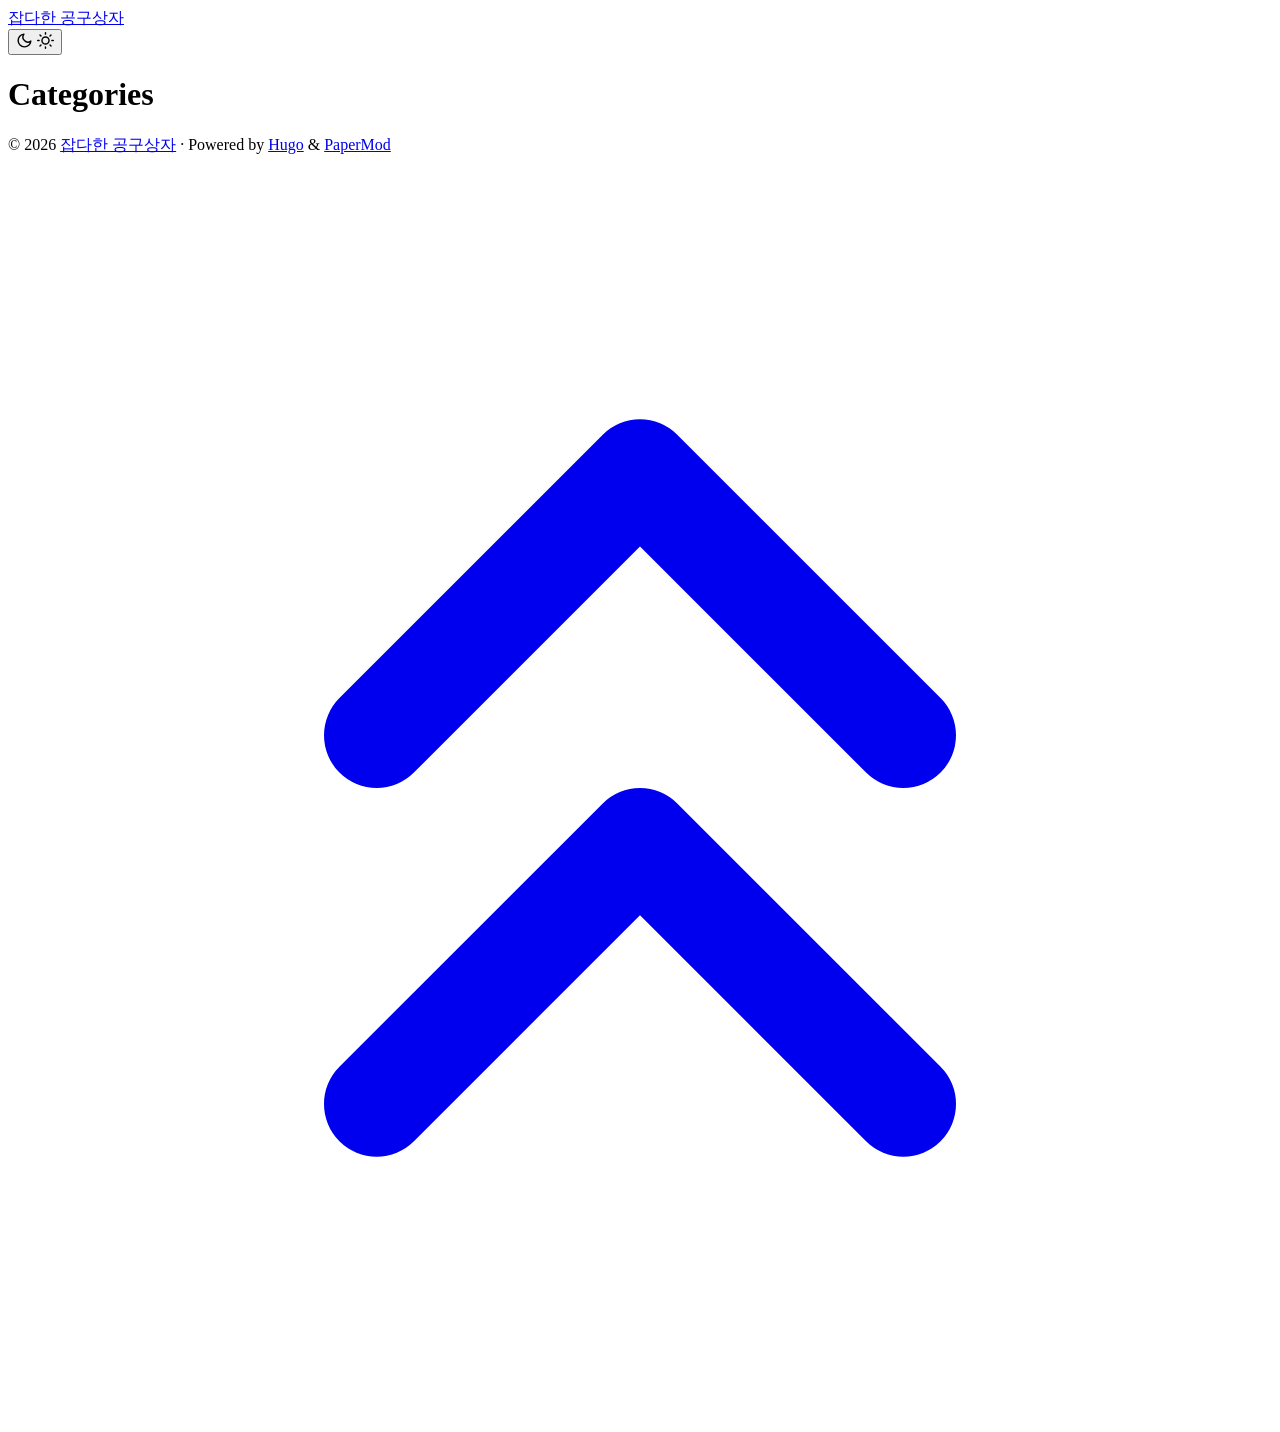
==== public/categories/index.html @ 14069aff "init blog" ====
<!DOCTYPE html>
<html lang="en" dir="auto" data-theme="auto">

<head><script src="/livereload.js?mindelay=10&amp;v=2&amp;port=1313&amp;path=livereload" data-no-instant defer></script><meta charset="utf-8">
<meta http-equiv="X-UA-Compatible" content="IE=edge">
<meta name="viewport" content="width=device-width, initial-scale=1, shrink-to-fit=no">
<meta name="robots" content="noindex, nofollow">
<title>Categories | 잡다한 공구상자</title>
<meta name="keywords" content="">
<meta name="description" content="">
<meta name="author" content="">
<link rel="canonical" href="http://localhost:1313/categories/">
<link crossorigin="anonymous" href="/assets/css/stylesheet.95ae6e9689bd0037456375629f411acbf8ed76e0e9a7599900ad281f9526dee6.css" integrity="sha256-la5ulom9ADdFY3Vin0Eay/jtduDpp1mZAK0oH5Um3uY=" rel="preload stylesheet" as="style">
<link rel="icon" href="http://localhost:1313/favicon.ico">
<link rel="icon" type="image/png" sizes="16x16" href="http://localhost:1313/favicon-16x16.png">
<link rel="icon" type="image/png" sizes="32x32" href="http://localhost:1313/favicon-32x32.png">
<link rel="apple-touch-icon" href="http://localhost:1313/apple-touch-icon.png">
<link rel="mask-icon" href="http://localhost:1313/safari-pinned-tab.svg">
<meta name="theme-color" content="#2e2e33">
<meta name="msapplication-TileColor" content="#2e2e33">
<link rel="alternate" type="application/rss+xml" href="http://localhost:1313/categories/index.xml" title="rss">
<link rel="alternate" hreflang="en" href="http://localhost:1313/categories/">
<noscript>
    <style>
        #theme-toggle,
        .top-link {
            display: none;
        }

    </style>
    <style>
        @media (prefers-color-scheme: dark) {
            :root {
                --theme: rgb(29, 30, 32);
                --entry: rgb(46, 46, 51);
                --primary: rgb(218, 218, 219);
                --secondary: rgb(155, 156, 157);
                --tertiary: rgb(65, 66, 68);
                --content: rgb(196, 196, 197);
                --code-block-bg: rgb(46, 46, 51);
                --code-bg: rgb(55, 56, 62);
                --border: rgb(51, 51, 51);
                color-scheme: dark;
            }

            .list {
                background: var(--theme);
            }

            .toc {
                background: var(--entry);
            }
        }

    </style>
</noscript>
<script>
    if (localStorage.getItem("pref-theme") === "dark") {
        document.querySelector("html").dataset.theme = 'dark';
    } else if (localStorage.getItem("pref-theme") === "light") {
       document.querySelector("html").dataset.theme = 'light';
    } else if (window.matchMedia('(prefers-color-scheme: dark)').matches) {
        document.querySelector("html").dataset.theme = 'dark';
    } else {
        document.querySelector("html").dataset.theme = 'light';
    }

</script>
</head>
<body class="list" id="top">
    <header class="header">
    <nav class="header-nav">
        <div class="logo">
            <a href="http://localhost:1313/" accesskey="h" title="잡다한 공구상자 (Alt + H)">잡다한 공구상자</a>
            <div class="logo-switches">
                <button id="theme-toggle" class="theme-toggle" accesskey="t" title="(Alt + T)" aria-label="Toggle theme">
                    <svg class="moon" xmlns="http://www.w3.org/2000/svg" width="17" height="17" viewBox="0 0 24 24"
                        fill="none" stroke="currentColor" stroke-width="2" stroke-linecap="round"
                        stroke-linejoin="round">
                        <path d="M21 12.79A9 9 0 1 1 11.21 3 7 7 0 0 0 21 12.79z"></path>
                    </svg>
                    <svg class="sun" xmlns="http://www.w3.org/2000/svg" width="17" height="17" viewBox="0 0 24 24"
                        fill="none" stroke="currentColor" stroke-width="2" stroke-linecap="round"
                        stroke-linejoin="round">
                        <circle cx="12" cy="12" r="5"></circle>
                        <line x1="12" y1="1" x2="12" y2="3"></line>
                        <line x1="12" y1="21" x2="12" y2="23"></line>
                        <line x1="4.22" y1="4.22" x2="5.64" y2="5.64"></line>
                        <line x1="18.36" y1="18.36" x2="19.78" y2="19.78"></line>
                        <line x1="1" y1="12" x2="3" y2="12"></line>
                        <line x1="21" y1="12" x2="23" y2="12"></line>
                        <line x1="4.22" y1="19.78" x2="5.64" y2="18.36"></line>
                        <line x1="18.36" y1="5.64" x2="19.78" y2="4.22"></line>
                    </svg>
                </button>
            </div>
        </div>
        <ul id="menu" class="menu">
        </ul>
    </nav>
</header>
<main class="main">
<header class="page-header">
    <h1>Categories</h1>
</header>

<ul class="terms-tags">
</ul>
    </main>
    
<footer class="footer">
        <span>&copy; 2026 <a href="http://localhost:1313/">잡다한 공구상자</a></span> · 

    
    
    <span>
        Powered by
        <a href="https://gohugo.io/?utm_source=papermod" rel="noopener" target="_blank">Hugo</a> &
        <a href="https://github.com/adityatelange/hugo-PaperMod/" rel="noopener" target="_blank">PaperMod</a>
    </span>
</footer>
<a href="#top" id="top-link" class="top-link hidden" aria-label="go to top" title="Go to Top (Alt + G)" accesskey="g">
    <svg xmlns="http://www.w3.org/2000/svg" viewBox="0 0 24 24" fill="none" stroke="currentColor" stroke-width="2"
        stroke-linecap="round" stroke-linejoin="round" class="feather feather-chevrons-up">
        <polyline points="17 11 12 6 7 11"></polyline>
        <polyline points="17 18 12 13 7 18"></polyline>
    </svg>
</a>

<script>
    let menu = document.getElementById('menu');
    if (menu) {
        
        const scrollPosition = localStorage.getItem("menu-scroll-position");
        if (scrollPosition) {
            menu.scrollLeft = parseInt(scrollPosition, 10);
        }
        
        
        let menuScrollTimeout;
        menu.addEventListener("scroll", function () {
            clearTimeout(menuScrollTimeout);
            menuScrollTimeout = setTimeout(function () {
                localStorage.setItem("menu-scroll-position", menu.scrollLeft);
            }, 150);
        }, { passive: true });
    }

    document.querySelectorAll('a[href^="#"]').forEach(anchor => {
        anchor.addEventListener("click", function (e) {
            e.preventDefault();
            var id = this.getAttribute("href").substr(1);
            const target = document.querySelector(`[id='${decodeURIComponent(id)}']`);
            if (!window.matchMedia('(prefers-reduced-motion: reduce)').matches) {
                target.scrollIntoView({
                    behavior: "smooth"
                });
            } else {
                target.scrollIntoView();
            }
            
            
            if (target.tabIndex < 0 && !target.hasAttribute("tabindex")) {
                target.setAttribute("tabindex", "-1");
            }
            target.focus({ preventScroll: true });
            if (id === "top") {
                history.replaceState(null, null, " ");
            } else {
                history.pushState(null, null, `#${id}`);
            }
        });
    });

</script>
<script>
    var toplink = document.getElementById("top-link");
    var scrollTicking = false;
    
    window.addEventListener("scroll", function () {
        if (scrollTicking) {
            return;
        }
        scrollTicking = true;
        requestAnimationFrame(function () {
            const scrollThreshold = window.innerHeight;
            const shown = document.body.scrollTop > scrollThreshold || document.documentElement.scrollTop > scrollThreshold;
            toplink.classList.toggle("hidden", !shown);
            scrollTicking = false;
        });
    }, { passive: true });

</script>
<script>
    document.getElementById("theme-toggle").addEventListener("click", () => {
        const html = document.querySelector("html");
        if (html.dataset.theme === "dark") {
            html.dataset.theme = 'light';
            localStorage.setItem("pref-theme", 'light');
        } else {
            html.dataset.theme = 'dark';
            localStorage.setItem("pref-theme", 'dark');
        }
    })

</script>
</body>

</html>
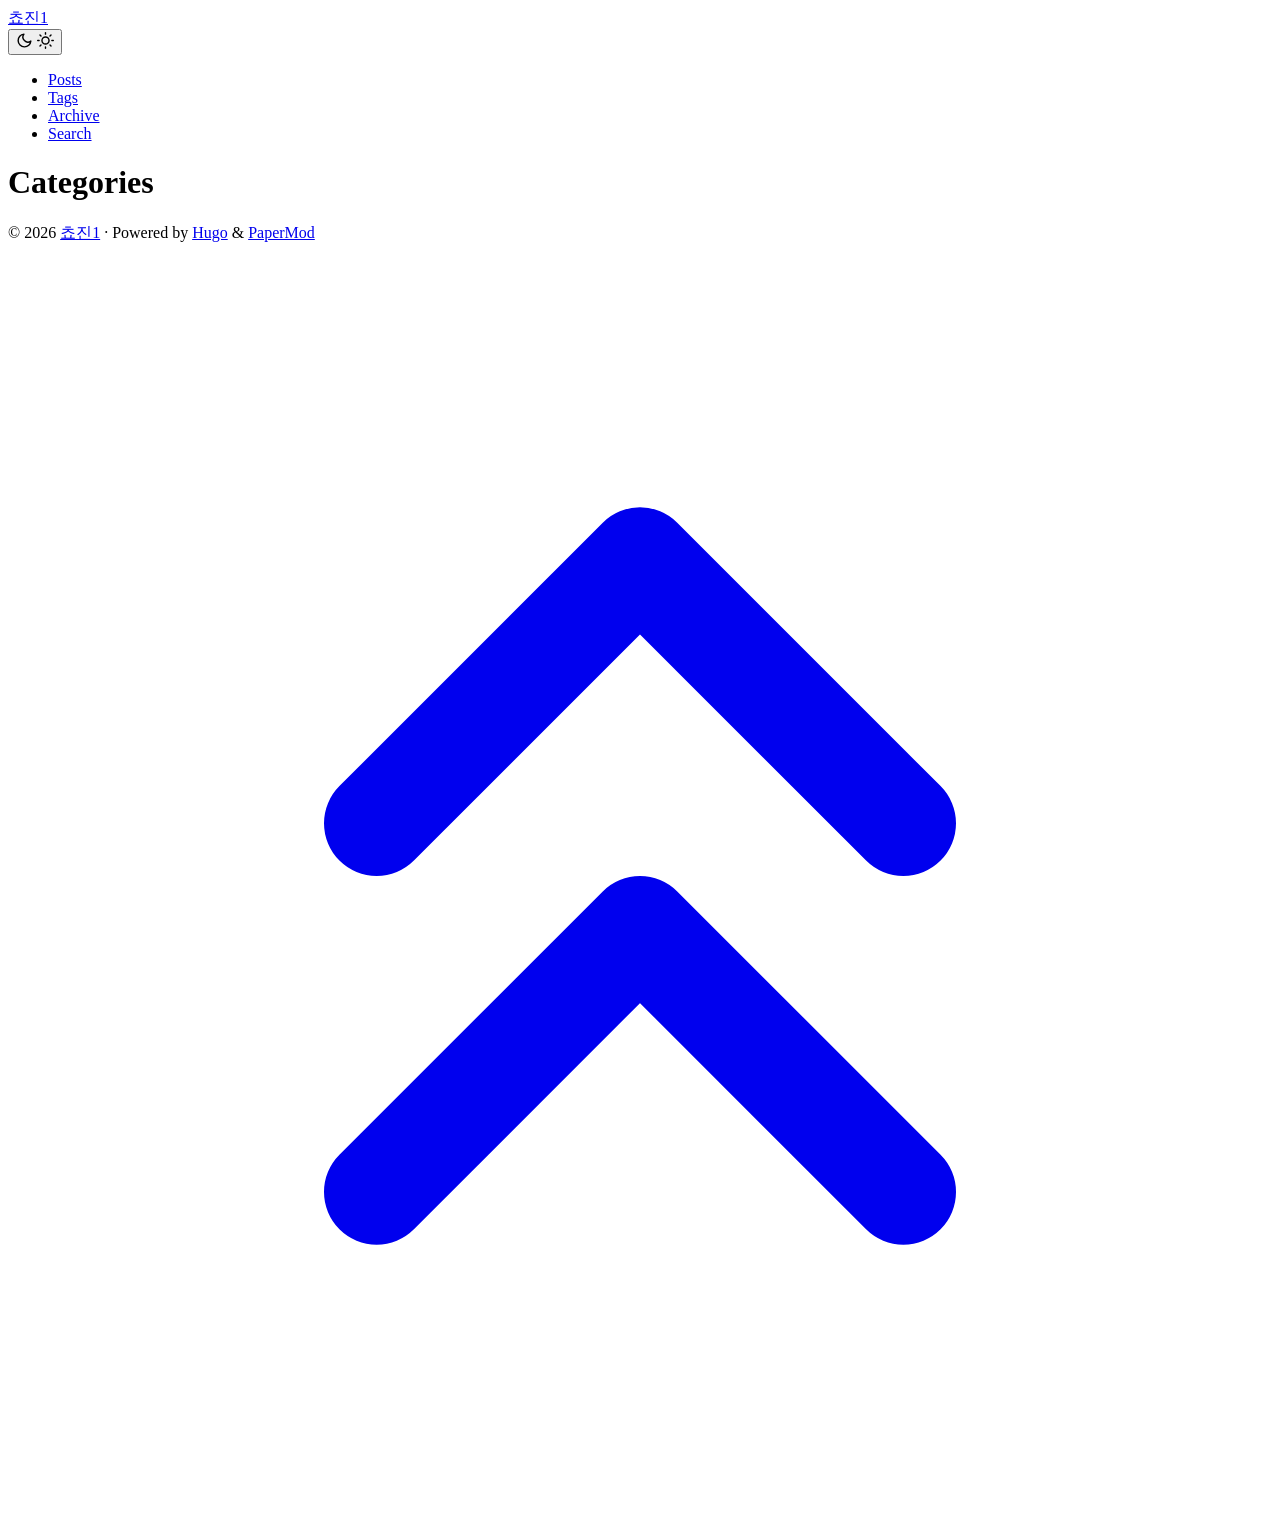
==== commit 856d802f: "change name" ====
--- a/public/categories/index.html
+++ b/public/categories/index.html
@@ -5,12 +5,12 @@
 <meta http-equiv="X-UA-Compatible" content="IE=edge">
 <meta name="viewport" content="width=device-width, initial-scale=1, shrink-to-fit=no">
 <meta name="robots" content="noindex, nofollow">
-<title>Categories | 잡다한 공구상자</title>
+<title>Categories | 쵸진1</title>
 <meta name="keywords" content="">
 <meta name="description" content="">
 <meta name="author" content="">
 <link rel="canonical" href="http://localhost:1313/categories/">
-<link crossorigin="anonymous" href="/assets/css/stylesheet.95ae6e9689bd0037456375629f411acbf8ed76e0e9a7599900ad281f9526dee6.css" integrity="sha256-la5ulom9ADdFY3Vin0Eay/jtduDpp1mZAK0oH5Um3uY=" rel="preload stylesheet" as="style">
+<link crossorigin="anonymous" href="/assets/css/stylesheet.27779e0df6055045300f7526f560b68eef4e02361722d9fd3259362bc744d08f.css" integrity="sha256-J3eeDfYFUEUwD3Um9WC2ju9OAjYXItn9Mlk2K8dE0I8=" rel="preload stylesheet" as="style">
 <link rel="icon" href="http://localhost:1313/favicon.ico">
 <link rel="icon" type="image/png" sizes="16x16" href="http://localhost:1313/favicon-16x16.png">
 <link rel="icon" type="image/png" sizes="32x32" href="http://localhost:1313/favicon-32x32.png">
@@ -65,13 +65,16 @@
         document.querySelector("html").dataset.theme = 'light';
     }
 
-</script>
+</script><link rel="preconnect" href="https://fonts.googleapis.com">
+<link rel="preconnect" href="https://fonts.gstatic.com" crossorigin>
+<link href="https://fonts.googleapis.com/css2?family=Nanum+Gothic:wght@400;700;800&display=swap" rel="stylesheet">
+
 </head>
 <body class="list" id="top">
     <header class="header">
     <nav class="header-nav">
         <div class="logo">
-            <a href="http://localhost:1313/" accesskey="h" title="잡다한 공구상자 (Alt + H)">잡다한 공구상자</a>
+            <a href="http://localhost:1313/" accesskey="h" title="쵸진1 (Alt + H)">쵸진1</a>
             <div class="logo-switches">
                 <button id="theme-toggle" class="theme-toggle" accesskey="t" title="(Alt + T)" aria-label="Toggle theme">
                     <svg class="moon" xmlns="http://www.w3.org/2000/svg" width="17" height="17" viewBox="0 0 24 24"
@@ -96,6 +99,26 @@
             </div>
         </div>
         <ul id="menu" class="menu">
+            <li>
+                <a href="http://localhost:1313/posts/" title="Posts">
+                    <span>Posts</span>
+                </a>
+            </li>
+            <li>
+                <a href="http://localhost:1313/tags/" title="Tags">
+                    <span>Tags</span>
+                </a>
+            </li>
+            <li>
+                <a href="http://localhost:1313/archives/" title="Archive">
+                    <span>Archive</span>
+                </a>
+            </li>
+            <li>
+                <a href="http://localhost:1313/search/" title="Search">
+                    <span>Search</span>
+                </a>
+            </li>
         </ul>
     </nav>
 </header>
@@ -109,7 +132,7 @@
     </main>
     
 <footer class="footer">
-        <span>&copy; 2026 <a href="http://localhost:1313/">잡다한 공구상자</a></span> · 
+        <span>&copy; 2026 <a href="http://localhost:1313/">쵸진1</a></span> · 
 
     
     
